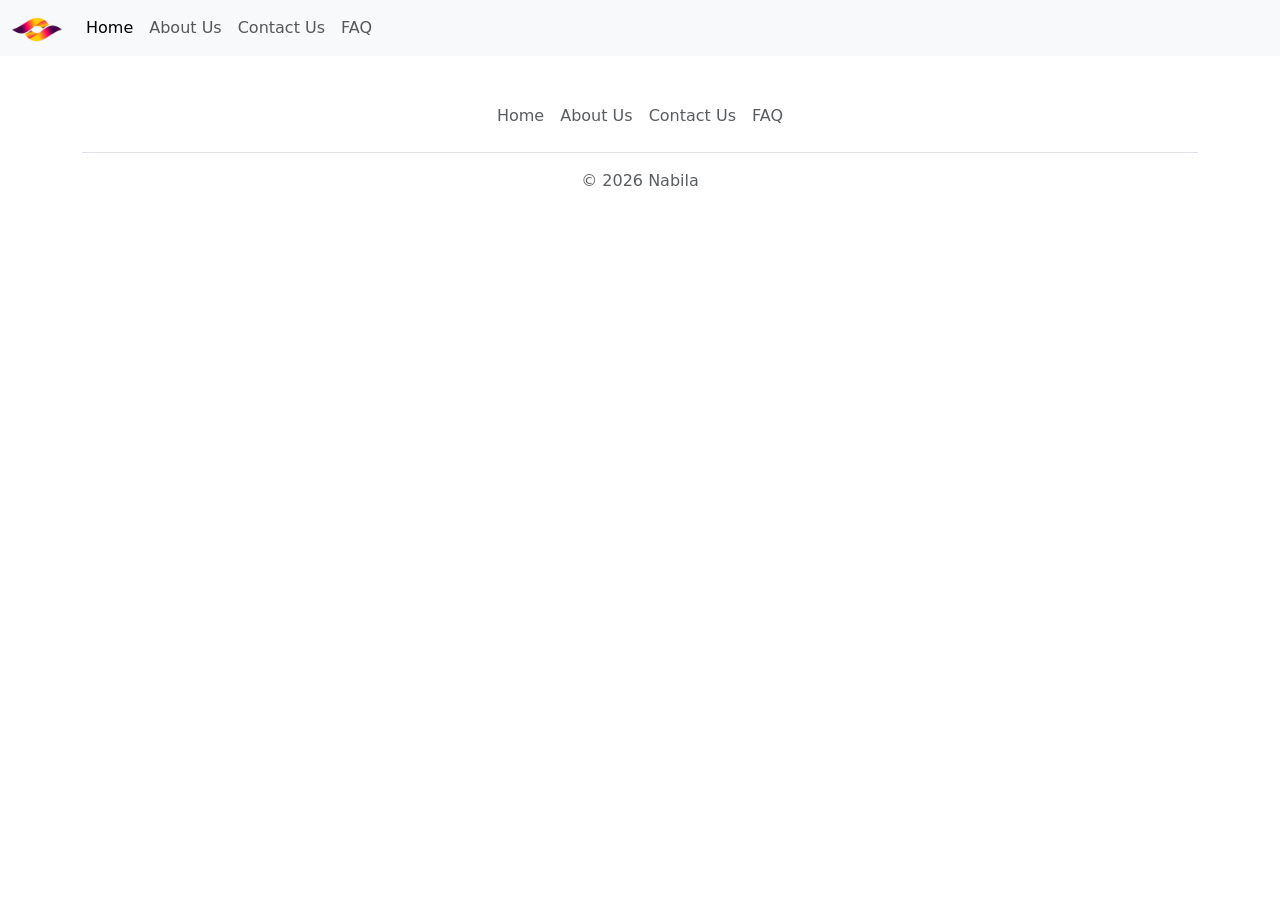
==== index.html @ 2170ba66 "logo image renamed" ====
<!DOCTYPE html>
<html lang="en">

<head>
    <meta charset="UTF-8">
    <meta name="viewport" content="width=device-width, initial-scale=1.0">
    <title>Educational Website</title>

    <!-- bootstrap CSS -->
    <link rel="stylesheet" href="./css/bootstrap.min.css">
    <!-- custom css -->
    <link rel="stylesheet" href="./css/style.css">
</head>

<body>
    <!-- navbar -->
    <nav class="navbar navbar-expand-lg bg-body-tertiary">
        <div class="container-fluid">
            <a class="navbar-brand" href="index.html">
                <!-- logo -->
                <img src="./image/logo.png" alt="logo" class="img-fluid object-fit-contain logo ">
                 <!-- Navbar -->
            </a>
            <button class="navbar-toggler" type="button" data-bs-toggle="collapse"
                data-bs-target="#navbarSupportedContent" aria-controls="navbarSupportedContent" aria-expanded="false"
                aria-label="Toggle navigation">
                <span class="navbar-toggler-icon"></span>
            </button>
            <div class="collapse navbar-collapse" id="navbarSupportedContent">
                <ul class="navbar-nav me-auto mb-2 mb-lg-0">
                    <li class="nav-item">
                        <a class="nav-link active" aria-current="page" href="index.html">Home</a>
                    </li>
                    <li class="nav-item">
                        <a class="nav-link" href="./pages/about-us.html">About Us</a>
                    </li>
                    <li class="nav-item">
                        <a class="nav-link" href="./pages/contact-us.html">Contact Us</a>
                    </li>
                    <li class="nav-item">
                        <a class="nav-link" href="./pages/faq.html">FAQ</a>
                    </li>
                  
                </ul>
                <!-- <form class="d-flex" role="search">
                    <input class="form-control me-2" type="search" placeholder="Search" aria-label="Search" />
                    <button class="btn btn-outline-success" type="submit">Search</button>
                </form> -->
            </div>
        </div>
    </nav>

    <!-- footer -->
 <div class="container">
  <footer class="py-3 my-4">
    <ul class="nav justify-content-center border-bottom pb-3 mb-3">
      <li class="nav-item"><a href="#" class="nav-link px-2 text-muted">Home</a></li>
      <li class="nav-item"><a href="#" class="nav-link px-2 text-muted">About Us</a></li>
      <li class="nav-item"><a href="#" class="nav-link px-2 text-muted">Contact Us</a></li>
      <li class="nav-item"><a href="#" class="nav-link px-2 text-muted">FAQ</a></li>
    </ul>
    <p class="text-center text-muted">© 2026 Nabila</p>
  </footer>
</div>

    <script src="./js/bootstrap.bundle.min.js"></script>
    <script src=".js/script.js"></script>
</body>

</html>
---- css/style.css ----
.logo{
    width: 50px;
}
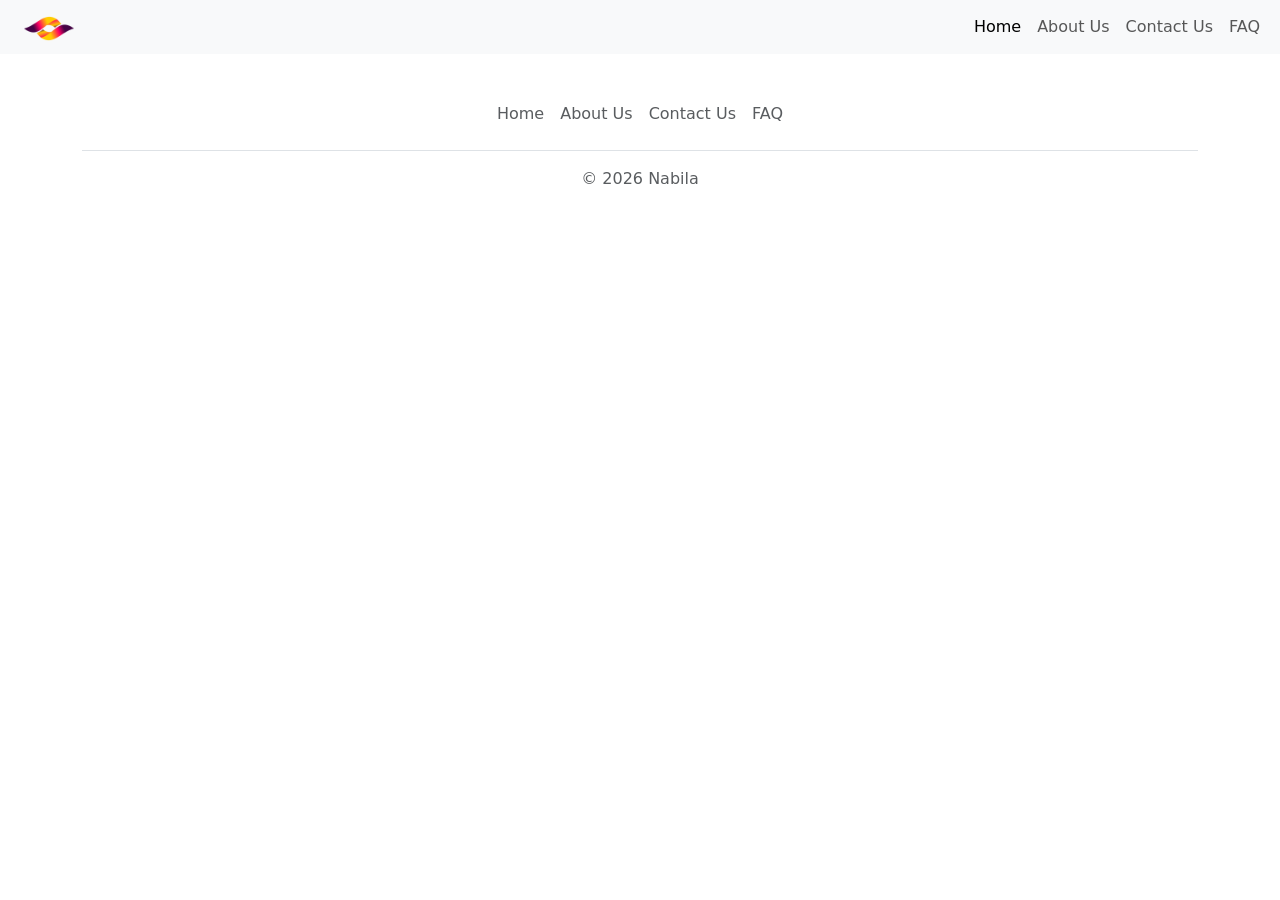
==== commit e3e023d7: "custom css for logo image padding fix" ====
--- a/index.html
+++ b/index.html
@@ -6,6 +6,11 @@
     <meta name="viewport" content="width=device-width, initial-scale=1.0">
     <title>Educational Website</title>
 
+    <!-- icon -->
+    <!-- default type as vscode: type="image/x-icon" =================== -->
+    <!-- <link rel="shortcut icon" href="favicon.ico" type="image/x-icon"> -->
+    <!-- used in this website icon type: "image/png" -->
+    <link rel="shortcut icon" href="./image/logo.png" type="image/png">
     <!-- bootstrap CSS -->
     <link rel="stylesheet" href="./css/bootstrap.min.css">
     <!-- custom css -->
@@ -14,14 +19,45 @@
 
 <body>
     <!-- navbar -->
-    <nav class="navbar navbar-expand-lg bg-body-tertiary">
+    <nav class="navbar navbar-expand-lg bg-body-tertiary ">
         <div class="container-fluid">
+            <!-- logo link homepage -->
             <a class="navbar-brand" href="index.html">
-                <!-- logo -->
+                <!-- logo: pixabay -->
                 <img src="./image/logo.png" alt="logo" class="img-fluid object-fit-contain logo ">
-                 <!-- Navbar -->
+                <!-- Navbar -->
             </a>
-            <button class="navbar-toggler" type="button" data-bs-toggle="collapse"
+            <!-- menu -->
+            <!-- SECTION d-flex TEST -------------- -->
+            <section class="d-flex">
+                <button class="navbar-toggler" type="button" data-bs-toggle="collapse"
+                    data-bs-target="#navbarSupportedContent" aria-controls="navbarSupportedContent"
+                    aria-expanded="false" aria-label="Toggle navigation">
+                    <span class="navbar-toggler-icon"></span>
+                </button>
+                <div class="collapse navbar-collapse" id="navbarSupportedContent">
+                    <ul class="navbar-nav me-auto mb-2 mb-lg-0">
+                        <li class="nav-item">
+                            <a class="nav-link active" aria-current="page" href="index.html">Home</a>
+                        </li>
+                        <li class="nav-item">
+                            <a class="nav-link" href="./pages/about-us.html">About Us</a>
+                        </li>
+                        <li class="nav-item">
+                            <a class="nav-link" href="./pages/contact-us.html">Contact Us</a>
+                        </li>
+                        <li class="nav-item">
+                            <a class="nav-link" href="./pages/faq.html">FAQ</a>
+                        </li>
+
+                    </ul>
+                    <!-- <form class="d-flex" role="search">
+                    <input class="form-control me-2" type="search" placeholder="Search" aria-label="Search" />
+                    <button class="btn btn-outline-success" type="submit">Search</button>
+                </form> -->
+                </div>
+            </section>
+            <!-- <button class="navbar-toggler" type="button" data-bs-toggle="collapse"
                 data-bs-target="#navbarSupportedContent" aria-controls="navbarSupportedContent" aria-expanded="false"
                 aria-label="Toggle navigation">
                 <span class="navbar-toggler-icon"></span>
@@ -40,28 +76,76 @@
                     <li class="nav-item">
                         <a class="nav-link" href="./pages/faq.html">FAQ</a>
                     </li>
-                  
+
                 </ul>
-                <!-- <form class="d-flex" role="search">
+              <form class="d-flex" role="search">
                     <input class="form-control me-2" type="search" placeholder="Search" aria-label="Search" />
                     <button class="btn btn-outline-success" type="submit">Search</button>
-                </form> -->
-            </div>
+                </form> 
+            </div> -->
+
+
         </div>
     </nav>
 
+<!--------------------- NAVBAR FLEX_TEST ----------------------------------------------- 
+XXXXXXXXXXXXXXXXXXXXXXXXXXXXXXXXXXXXXXXXXXXXXXXXXXXXXXXXXXXXXXXXXXXXXXXXXXXXXXXXXXXXXXX-->
+    <!-- <nav class="navbar navbar-expand-lg bg-body-tertiary ">
+        <div class="container-fluid d-flex justify-content-between">
+   
+             <div class="logo-section">
+                 <a class="navbar-brand" href="index.html">
+       
+                    <img src="./image/logo.png" alt="logo" class=" img-fluid object-fit-contain logo ">
+            
+                </a>
+             </div>
+               
+
+            <div class="menu-section">
+                <button class="navbar-toggler" type="button" data-bs-toggle="collapse"
+                    data-bs-target="#navbarSupportedContent" aria-controls="navbarSupportedContent"
+                    aria-expanded="false" aria-label="Toggle navigation">
+                    <span class="navbar-toggler-icon"></span>
+                </button>
+                <div class="collapse navbar-collapse" id="navbarSupportedContent">
+                    <ul class="navbar-nav me-auto mb-2 mb-lg-0">
+                        <li class="nav-item">
+                            <a class="nav-link active" aria-current="page" href="index.html">Home</a>
+                        </li>
+                        <li class="nav-item">
+                            <a class="nav-link" href="./pages/about-us.html">About Us</a>
+                        </li>
+                        <li class="nav-item">
+                            <a class="nav-link" href="./pages/contact-us.html">Contact Us</a>
+                        </li>
+                        <li class="nav-item">
+                            <a class="nav-link" href="./pages/faq.html">FAQ</a>
+                        </li>
+
+                    </ul>
+                </div>
+            </div>
+
+
+        </div>
+    </nav> -->
+    
+    <!-- XXXXXXXXXXXXXXXXXXXXXXXXXXXXXXXXXXXXXXXXXXXXXXXXXXXXXXXXXXXXXXXXXXXXXXXXXXXXXXXXXXX
+    ----------------------- NAVBAR FLEX_TEST ----------------------------------------------- -->
+
     <!-- footer -->
- <div class="container">
-  <footer class="py-3 my-4">
-    <ul class="nav justify-content-center border-bottom pb-3 mb-3">
-      <li class="nav-item"><a href="#" class="nav-link px-2 text-muted">Home</a></li>
-      <li class="nav-item"><a href="#" class="nav-link px-2 text-muted">About Us</a></li>
-      <li class="nav-item"><a href="#" class="nav-link px-2 text-muted">Contact Us</a></li>
-      <li class="nav-item"><a href="#" class="nav-link px-2 text-muted">FAQ</a></li>
-    </ul>
-    <p class="text-center text-muted">© 2026 Nabila</p>
-  </footer>
-</div>
+    <div class="container">
+        <footer class="py-3 my-4">
+            <ul class="nav justify-content-center border-bottom pb-3 mb-3">
+                <li class="nav-item"><a href="#" class="nav-link px-2 text-muted">Home</a></li>
+                <li class="nav-item"><a href="#" class="nav-link px-2 text-muted">About Us</a></li>
+                <li class="nav-item"><a href="#" class="nav-link px-2 text-muted">Contact Us</a></li>
+                <li class="nav-item"><a href="#" class="nav-link px-2 text-muted">FAQ</a></li>
+            </ul>
+            <p class="text-center text-muted">© 2026 Nabila</p>
+        </footer>
+    </div>
 
     <script src="./js/bootstrap.bundle.min.js"></script>
     <script src=".js/script.js"></script>
--- a/css/style.css
+++ b/css/style.css
@@ -1,3 +1,12 @@
 .logo{
     width: 50px;
+}
+
+/* adjust logo image padding left to match  menu padding */
+.navbar {
+    padding: 0; /* remove navbar default padding */
+}
+
+.navbar-brand {
+    padding: 12px; /* match the 12px nav-link padding */
 }
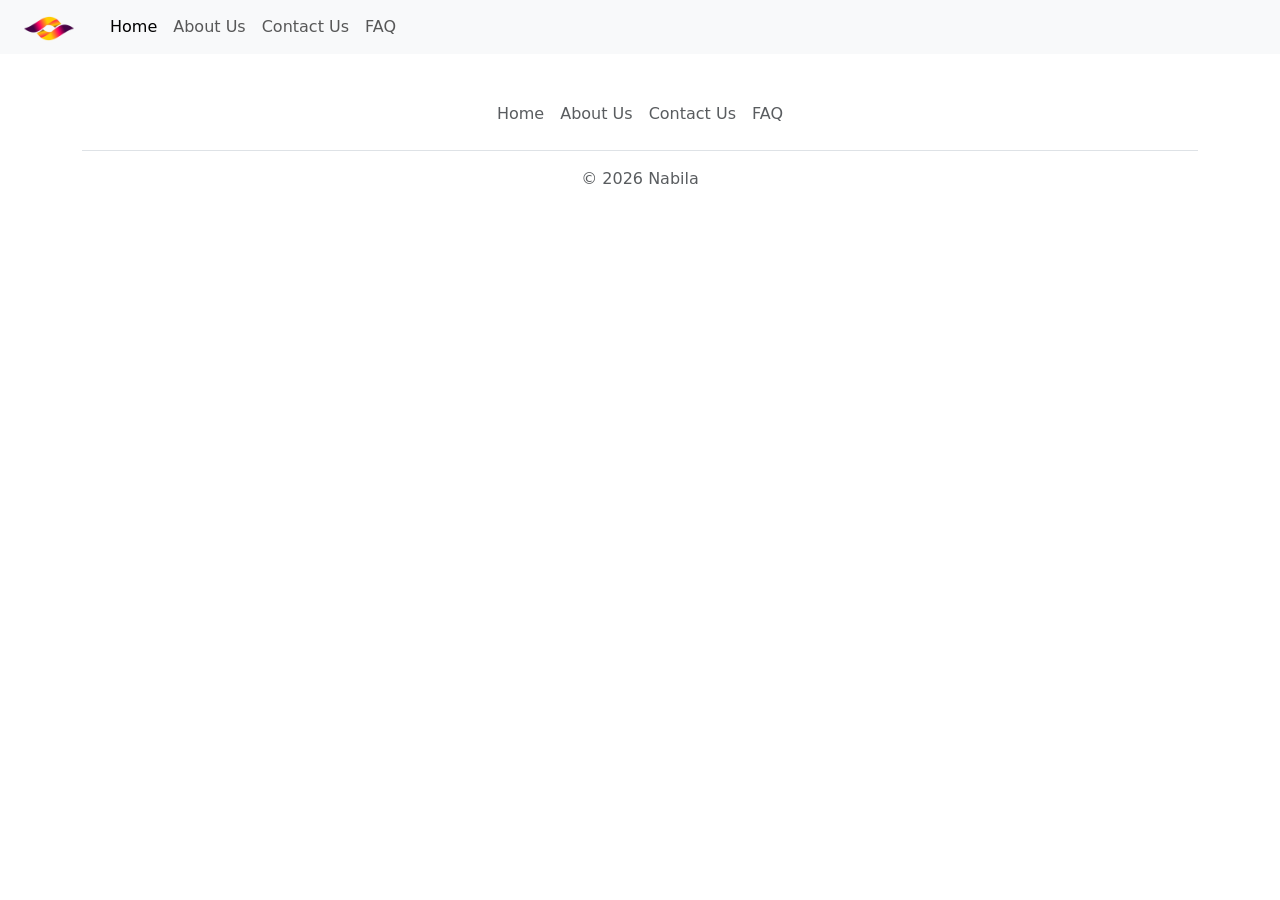
==== commit f2099887: "menu section d-flex test ended & commented for reference" ====
--- a/index.html
+++ b/index.html
@@ -27,9 +27,9 @@
                 <img src="./image/logo.png" alt="logo" class="img-fluid object-fit-contain logo ">
                 <!-- Navbar -->
             </a>
-            <!-- menu -->
-            <!-- SECTION d-flex TEST -------------- -->
-            <section class="d-flex">
+
+            <!-- MENU SECTION d-flex TEST -------------- -->
+            <!-- <section class="d-flex">
                 <button class="navbar-toggler" type="button" data-bs-toggle="collapse"
                     data-bs-target="#navbarSupportedContent" aria-controls="navbarSupportedContent"
                     aria-expanded="false" aria-label="Toggle navigation">
@@ -51,13 +51,10 @@
                         </li>
 
                     </ul>
-                    <!-- <form class="d-flex" role="search">
-                    <input class="form-control me-2" type="search" placeholder="Search" aria-label="Search" />
-                    <button class="btn btn-outline-success" type="submit">Search</button>
-                </form> -->
                 </div>
-            </section>
-            <!-- <button class="navbar-toggler" type="button" data-bs-toggle="collapse"
+            </section> -->
+            <!-- menu -->
+            <button class="navbar-toggler" type="button" data-bs-toggle="collapse"
                 data-bs-target="#navbarSupportedContent" aria-controls="navbarSupportedContent" aria-expanded="false"
                 aria-label="Toggle navigation">
                 <span class="navbar-toggler-icon"></span>
@@ -78,17 +75,17 @@
                     </li>
 
                 </ul>
-              <form class="d-flex" role="search">
+                <!-- <form class="d-flex" role="search">
                     <input class="form-control me-2" type="search" placeholder="Search" aria-label="Search" />
                     <button class="btn btn-outline-success" type="submit">Search</button>
-                </form> 
-            </div> -->
+                </form>  -->
+            </div>
 
 
         </div>
     </nav>
 
-<!--------------------- NAVBAR FLEX_TEST ----------------------------------------------- 
+    <!--------------------- NAVBAR FLEX_TEST ----------------------------------------------- 
 XXXXXXXXXXXXXXXXXXXXXXXXXXXXXXXXXXXXXXXXXXXXXXXXXXXXXXXXXXXXXXXXXXXXXXXXXXXXXXXXXXXXXXX-->
     <!-- <nav class="navbar navbar-expand-lg bg-body-tertiary ">
         <div class="container-fluid d-flex justify-content-between">
@@ -130,7 +127,7 @@
 
         </div>
     </nav> -->
-    
+
     <!-- XXXXXXXXXXXXXXXXXXXXXXXXXXXXXXXXXXXXXXXXXXXXXXXXXXXXXXXXXXXXXXXXXXXXXXXXXXXXXXXXXXX
     ----------------------- NAVBAR FLEX_TEST ----------------------------------------------- -->
 
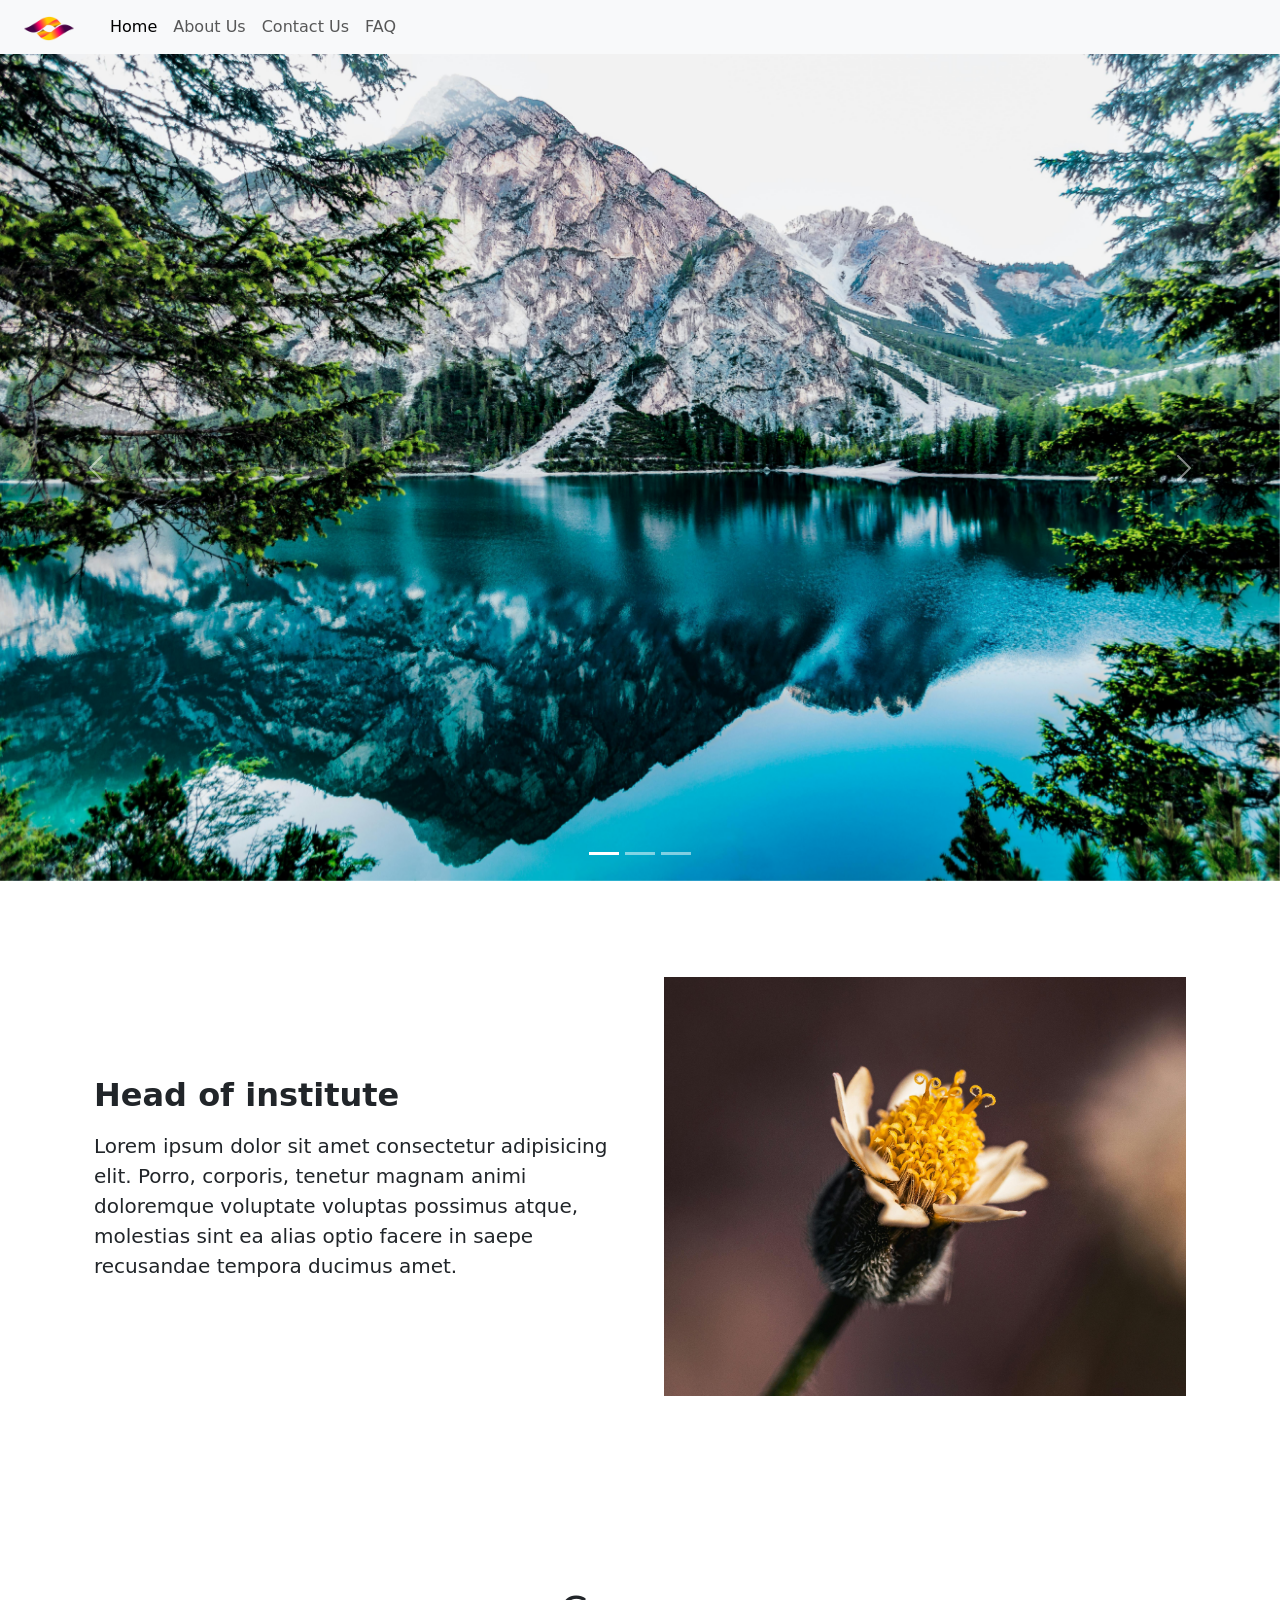
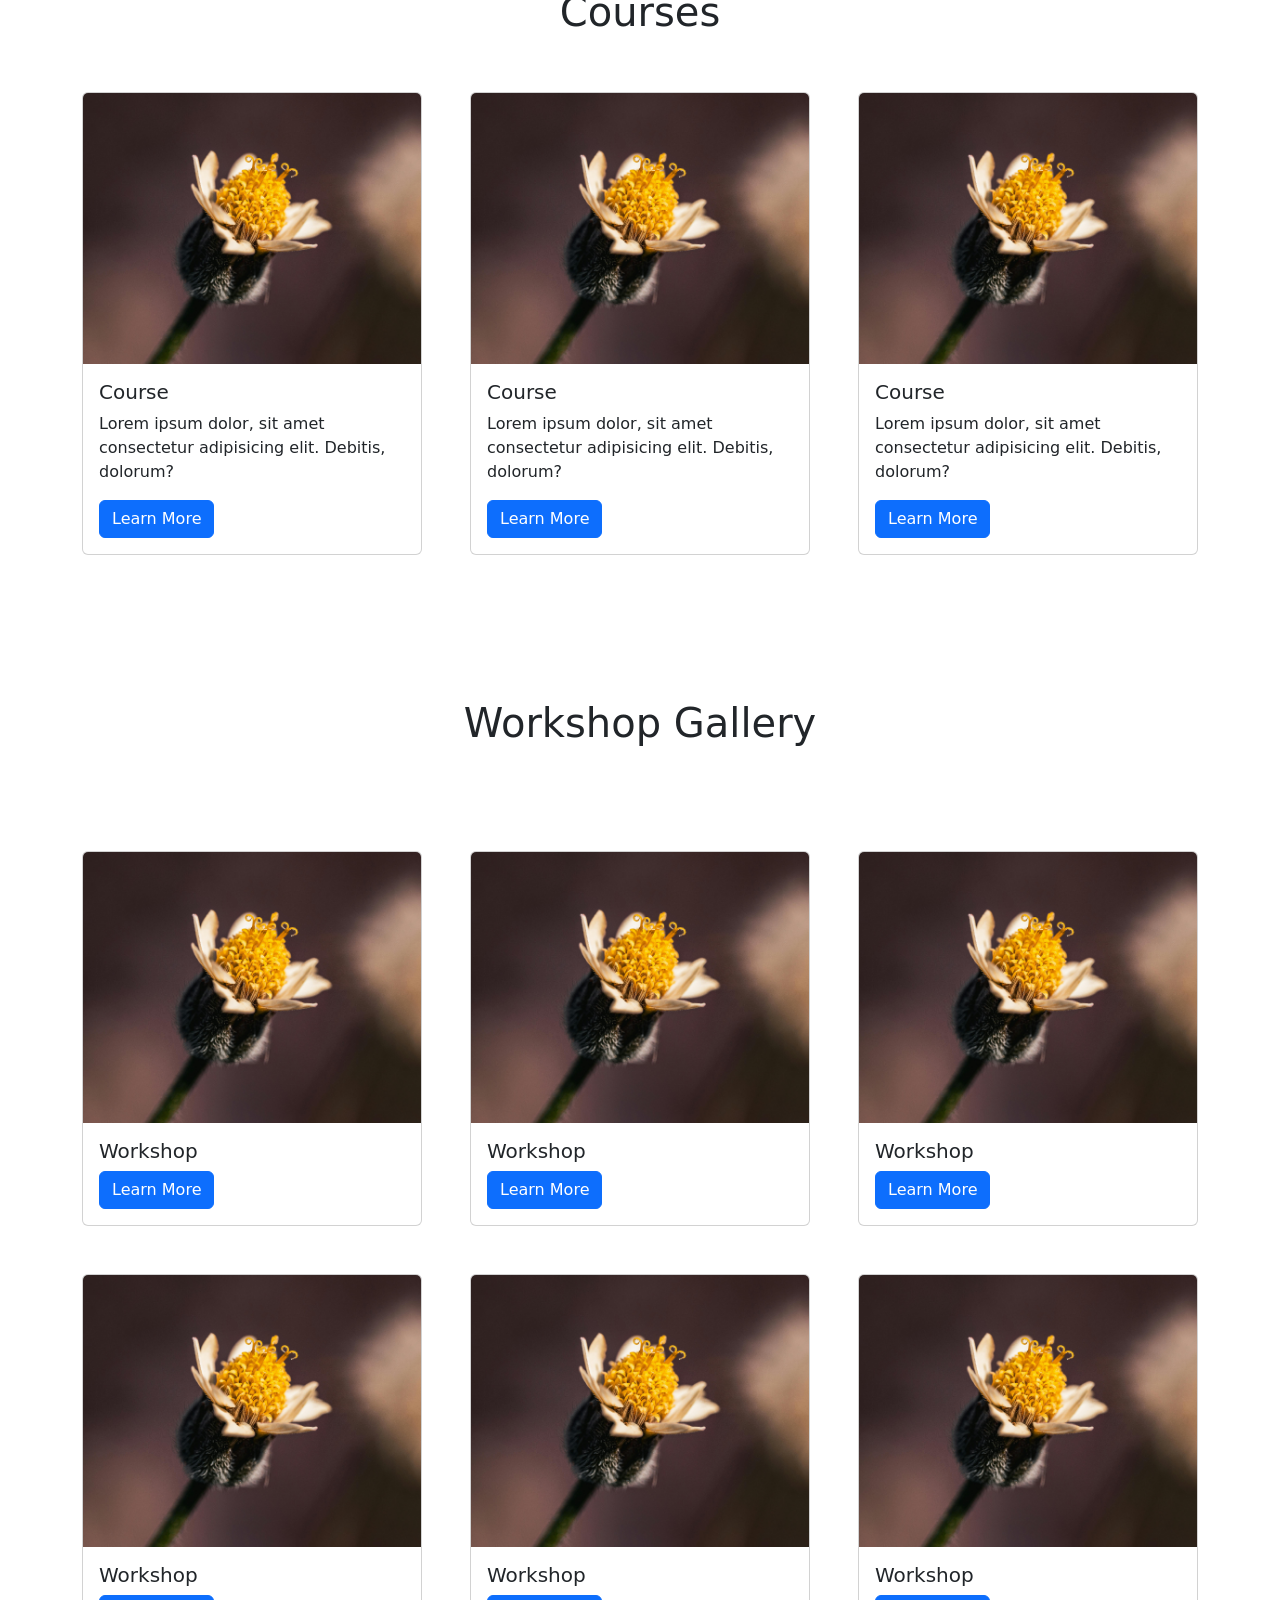
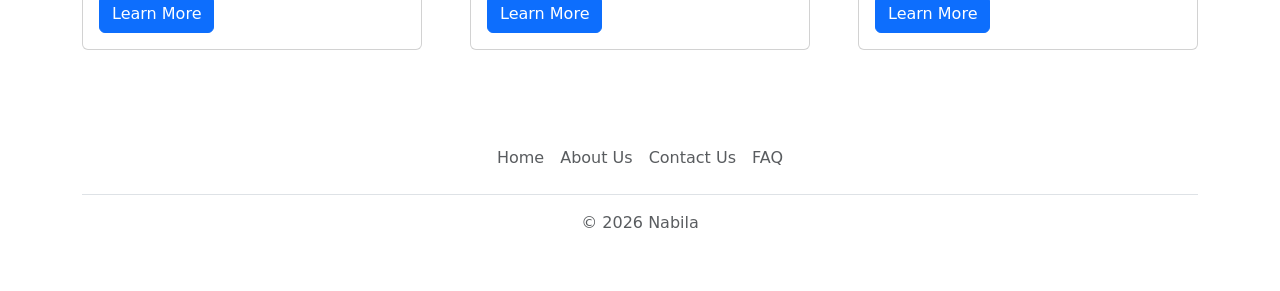
==== commit 2714e05f: "home page all sections added" ====
--- a/index.html
+++ b/index.html
@@ -131,14 +131,225 @@
     <!-- XXXXXXXXXXXXXXXXXXXXXXXXXXXXXXXXXXXXXXXXXXXXXXXXXXXXXXXXXXXXXXXXXXXXXXXXXXXXXXXXXXX
     ----------------------- NAVBAR FLEX_TEST ----------------------------------------------- -->
 
+    <!-- banner with carousel bootstrap -->
+    <div id="carouselExampleIndicators" class="carousel slide">
+        <div class="carousel-indicators">
+            <button type="button" data-bs-target="#carouselExampleIndicators" data-bs-slide-to="0" class="active"
+                aria-current="true" aria-label="Slide 1"></button>
+            <button type="button" data-bs-target="#carouselExampleIndicators" data-bs-slide-to="1"
+                aria-label="Slide 2"></button>
+            <button type="button" data-bs-target="#carouselExampleIndicators" data-bs-slide-to="2"
+                aria-label="Slide 3"></button>
+        </div>
+        <div class="carousel-inner">
+            <div class="carousel-item active">
+                <img src="./image/pexels-eberhardgross-443446.jpg" class="d-block w-100" alt="...">
+            </div>
+            <div class="carousel-item">
+                <img src="./image/pexels-robshumski-1903702.jpg" class="d-block w-100" alt="...">
+            </div>
+            <div class="carousel-item">
+                <img src="./image/one.jpg" class="d-block w-100" alt="...">
+            </div>
+        </div>
+        <button class="carousel-control-prev" type="button" data-bs-target="#carouselExampleIndicators"
+            data-bs-slide="prev">
+            <span class="carousel-control-prev-icon" aria-hidden="true"></span>
+            <span class="visually-hidden">Previous</span>
+        </button>
+        <button class="carousel-control-next" type="button" data-bs-target="#carouselExampleIndicators"
+            data-bs-slide="next">
+            <span class="carousel-control-next-icon" aria-hidden="true"></span>
+            <span class="visually-hidden">Next</span>
+        </button>
+    </div>
+
+    <!-- Head of comp -->
+    <div class="container px-4 py-5">
+        <div class="row flex-lg-row-reverse align-items-center g-5 py-5">
+            <div class="col-10 col-sm-8 col-lg-6">
+                <img src="./image/pexels-optical-chemist-340351297-31225243.jpg" class="d-block mx-lg-auto img-fluid"
+                    alt="Bootstrap Themes" width="700" height="500" loading="lazy">
+            </div>
+            <div class="col-lg-6">
+                <h2 class=" fw-bold mb-3">Head of institute </h2>
+                <p class="lead">Lorem ipsum dolor sit amet consectetur adipisicing elit. Porro, corporis, tenetur magnam
+                    animi doloremque voluptate voluptas possimus atque, molestias sint ea alias optio facere in saepe
+                    recusandae tempora ducimus amet.</p>
+                <!-- <div class="d-grid gap-2 d-md-flex justify-content-md-start"> 
+                    <button type="button"
+                        class="btn btn-primary btn-lg px-4 me-md-2" fdprocessedid="1epykj">Primary</button> <button
+                        type="button" class="btn btn-outline-secondary btn-lg px-4"
+                        fdprocessedid="t6fewf">Default</button> 
+                    </div> -->
+            </div>
+        </div>
+    </div>
+
+    <!-- course details -->
+    <section class="container py-5">
+        <div class="row">
+            <div class="col text-center ">
+                <h3 class="fs-1 py-5">Courses</h3>
+            </div>
+
+        </div>
+        <!-- cards -->
+        <div class="row justify-content-center g-5">
+            <div class="col-12 col-sm-6 col-md-4 ">
+                <div class="card">
+                    <img src="./image/pexels-optical-chemist-340351297-31225243.jpg" class="card-img-top" alt="...">
+                    <div class="card-body">
+                        <h5 class="card-title">Course</h5>
+                        <p class="card-text">Lorem ipsum dolor, sit amet consectetur adipisicing elit. Debitis, dolorum?
+                        </p>
+                        <a href="#" class="btn btn-primary">Learn More</a>
+                    </div>
+                </div>
+            </div>
+            <div class="col-12 col-sm-6 col-md-4">
+                <div class="card">
+                    <img src="./image/pexels-optical-chemist-340351297-31225243.jpg" class="card-img-top" alt="...">
+                    <div class="card-body">
+                        <h5 class="card-title">Course</h5>
+                        <p class="card-text">Lorem ipsum dolor, sit amet consectetur adipisicing elit. Debitis, dolorum?
+                        </p>
+                        <a href="#" class="btn btn-primary">Learn More</a>
+                    </div>
+                </div>
+            </div>
+            <div class="col-12 col-sm-6 col-md-4">
+                <div class="card">
+                    <img src="./image/pexels-optical-chemist-340351297-31225243.jpg" class="card-img-top" alt="...">
+                    <div class="card-body">
+                        <h5 class="card-title">Course</h5>
+                        <p class="card-text">Lorem ipsum dolor, sit amet consectetur adipisicing elit. Debitis, dolorum?
+                        </p>
+                        <a href="#" class="btn btn-primary">Learn More</a>
+                    </div>
+                </div>
+            </div>
+
+        </div>
+    </section>
+
+
+
+
+    <!-- Image gallery -->
+    
+ <section class="container py-5">
+        <div class="row">
+            <div class="col text-center ">
+                <h3 class="fs-1 py-5">Workshop Gallery</h3>
+            </div>
+
+        </div>
+        <!-- cards -->
+        <div class="row justify-content-center g-5 py-5">
+            <div class="col-12 col-sm-6 col-md-4 ">
+                <div class="card">
+                    <img src="./image/pexels-optical-chemist-340351297-31225243.jpg" class="card-img-top" alt="...">
+                    <div class="card-body">
+                        <h5 class="card-title">Workshop</h5>
+                        
+                        <a href="#" class="btn btn-primary">Learn More</a>
+                    </div>
+                </div>
+            </div>
+            <div class="col-12 col-sm-6 col-md-4">
+                <div class="card">
+                    <img src="./image/pexels-optical-chemist-340351297-31225243.jpg" class="card-img-top" alt="...">
+                    <div class="card-body">
+                        <h5 class="card-title">Workshop</h5>
+                        
+                        <a href="#" class="btn btn-primary">Learn More</a>
+                    </div>
+                </div>
+            </div>
+            <div class="col-12 col-sm-6 col-md-4">
+                <div class="card">
+                    <img src="./image/pexels-optical-chemist-340351297-31225243.jpg" class="card-img-top" alt="...">
+                    <div class="card-body">
+                        <h5 class="card-title">Workshop</h5>
+                        
+                        <a href="#" class="btn btn-primary">Learn More</a>
+                    </div>
+                </div>
+            </div>
+
+        </div>
+        <!-- cards -->
+        <div class="row justify-content-center g-5">
+            <div class="col-12 col-sm-6 col-md-4 ">
+                <div class="card">
+                    <img src="./image/pexels-optical-chemist-340351297-31225243.jpg" class="card-img-top" alt="...">
+                    <div class="card-body">
+                        <h5 class="card-title">Workshop</h5>
+                        
+                        <a href="#" class="btn btn-primary">Learn More</a>
+                    </div>
+                </div>
+            </div>
+            <div class="col-12 col-sm-6 col-md-4">
+                <div class="card">
+                    <img src="./image/pexels-optical-chemist-340351297-31225243.jpg" class="card-img-top" alt="...">
+                    <div class="card-body">
+                        <h5 class="card-title">Workshop</h5>
+                        
+                        <a href="#" class="btn btn-primary">Learn More</a>
+                    </div>
+                </div>
+            </div>
+            <div class="col-12 col-sm-6 col-md-4">
+                <div class="card">
+                    <img src="./image/pexels-optical-chemist-340351297-31225243.jpg" class="card-img-top" alt="...">
+                    <div class="card-body">
+                        <h5 class="card-title">Workshop</h5>
+                        
+                        <a href="#" class="btn btn-primary">Learn More</a>
+                    </div>
+                </div>
+            </div>
+
+        </div>
+    </section>
+
+
+
+
+
+
+
+
+
+
+
+
+
+
+
+
+
+
+
+
+
+
+
+
+
+
+
+
     <!-- footer -->
     <div class="container">
         <footer class="py-3 my-4">
             <ul class="nav justify-content-center border-bottom pb-3 mb-3">
-                <li class="nav-item"><a href="#" class="nav-link px-2 text-muted">Home</a></li>
-                <li class="nav-item"><a href="#" class="nav-link px-2 text-muted">About Us</a></li>
-                <li class="nav-item"><a href="#" class="nav-link px-2 text-muted">Contact Us</a></li>
-                <li class="nav-item"><a href="#" class="nav-link px-2 text-muted">FAQ</a></li>
+                <li class="nav-item"><a href="index.html" class="nav-link px-2 text-muted">Home</a></li>
+                <li class="nav-item"><a href="./pages/about-us.html" class="nav-link px-2 text-muted">About Us</a></li>
+                <li class="nav-item"><a href="./pages/contact-us.html" class="nav-link px-2 text-muted">Contact Us</a></li>
+                <li class="nav-item"><a href="./pages/faq.html" class="nav-link px-2 text-muted">FAQ</a></li>
             </ul>
             <p class="text-center text-muted">© 2026 Nabila</p>
         </footer>
--- a/css/style.css
+++ b/css/style.css
@@ -9,4 +9,4 @@
 
 .navbar-brand {
     padding: 12px; /* match the 12px nav-link padding */
-}+}
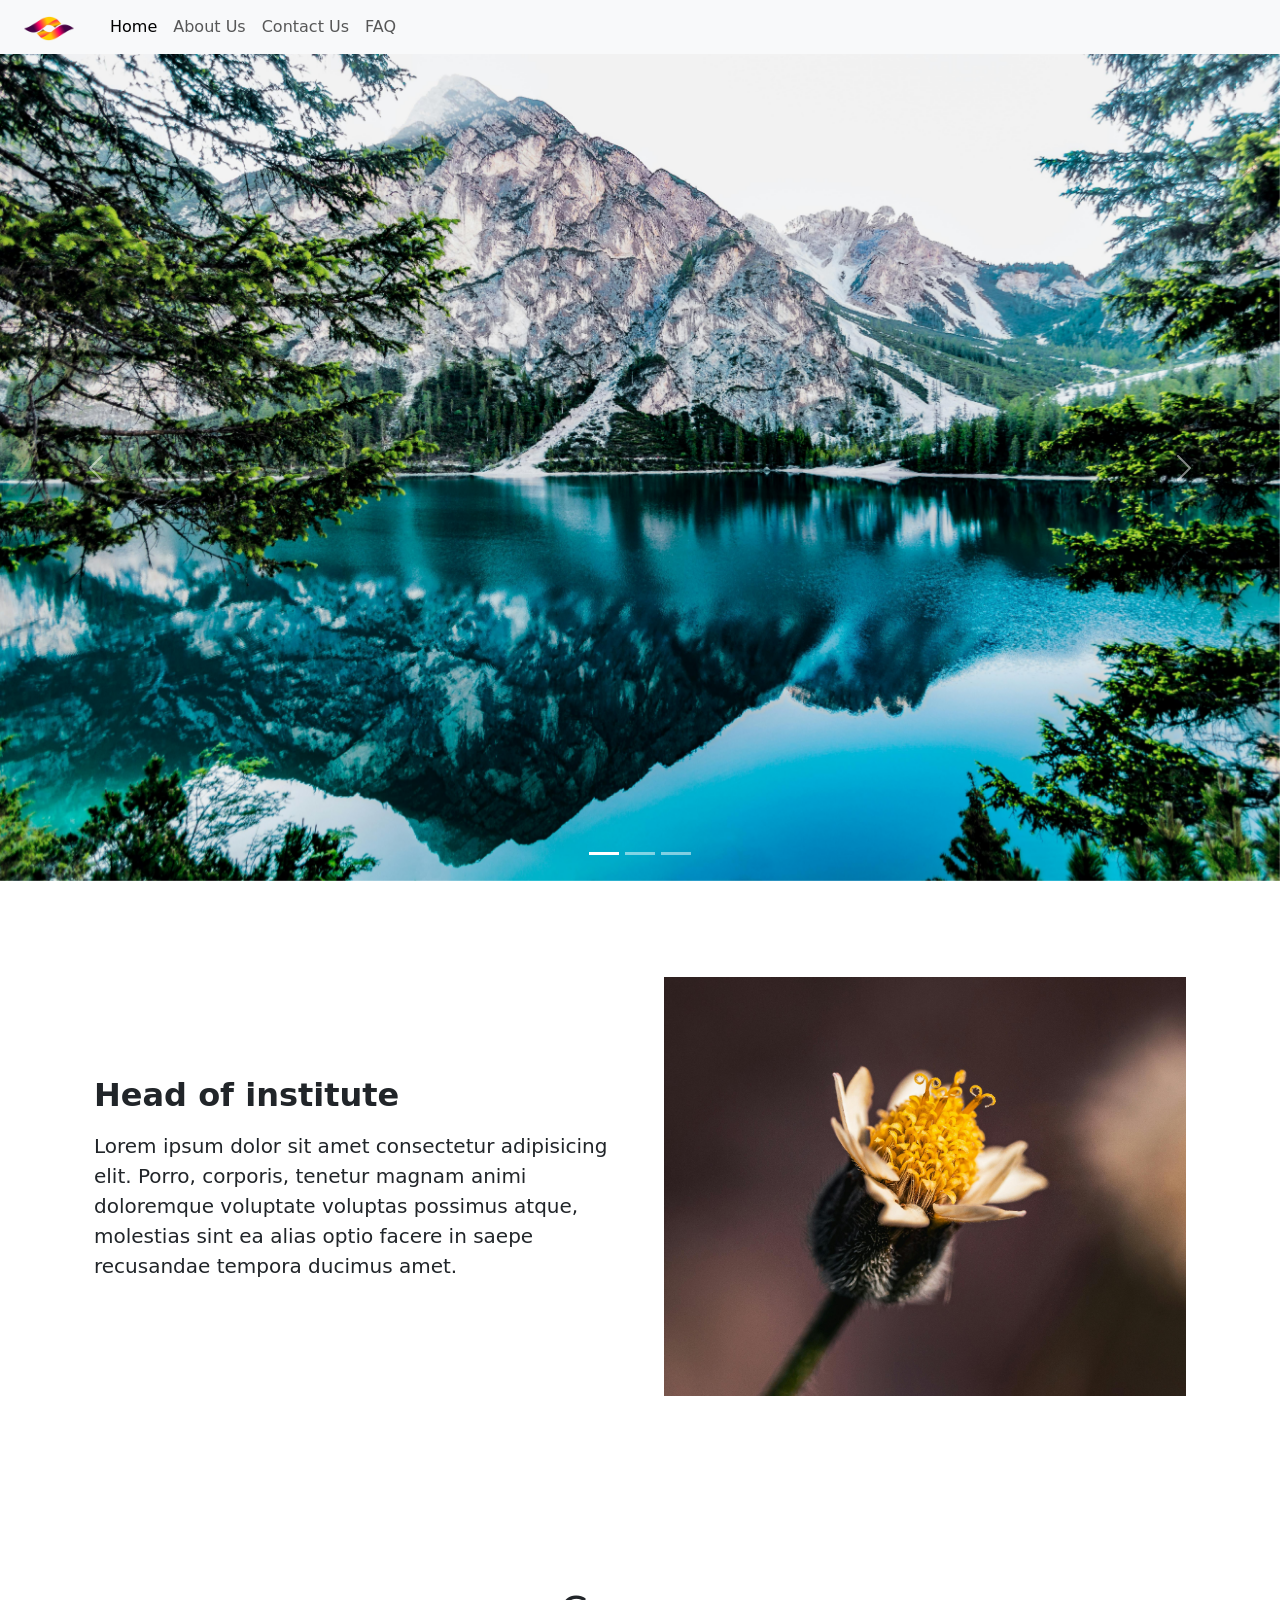
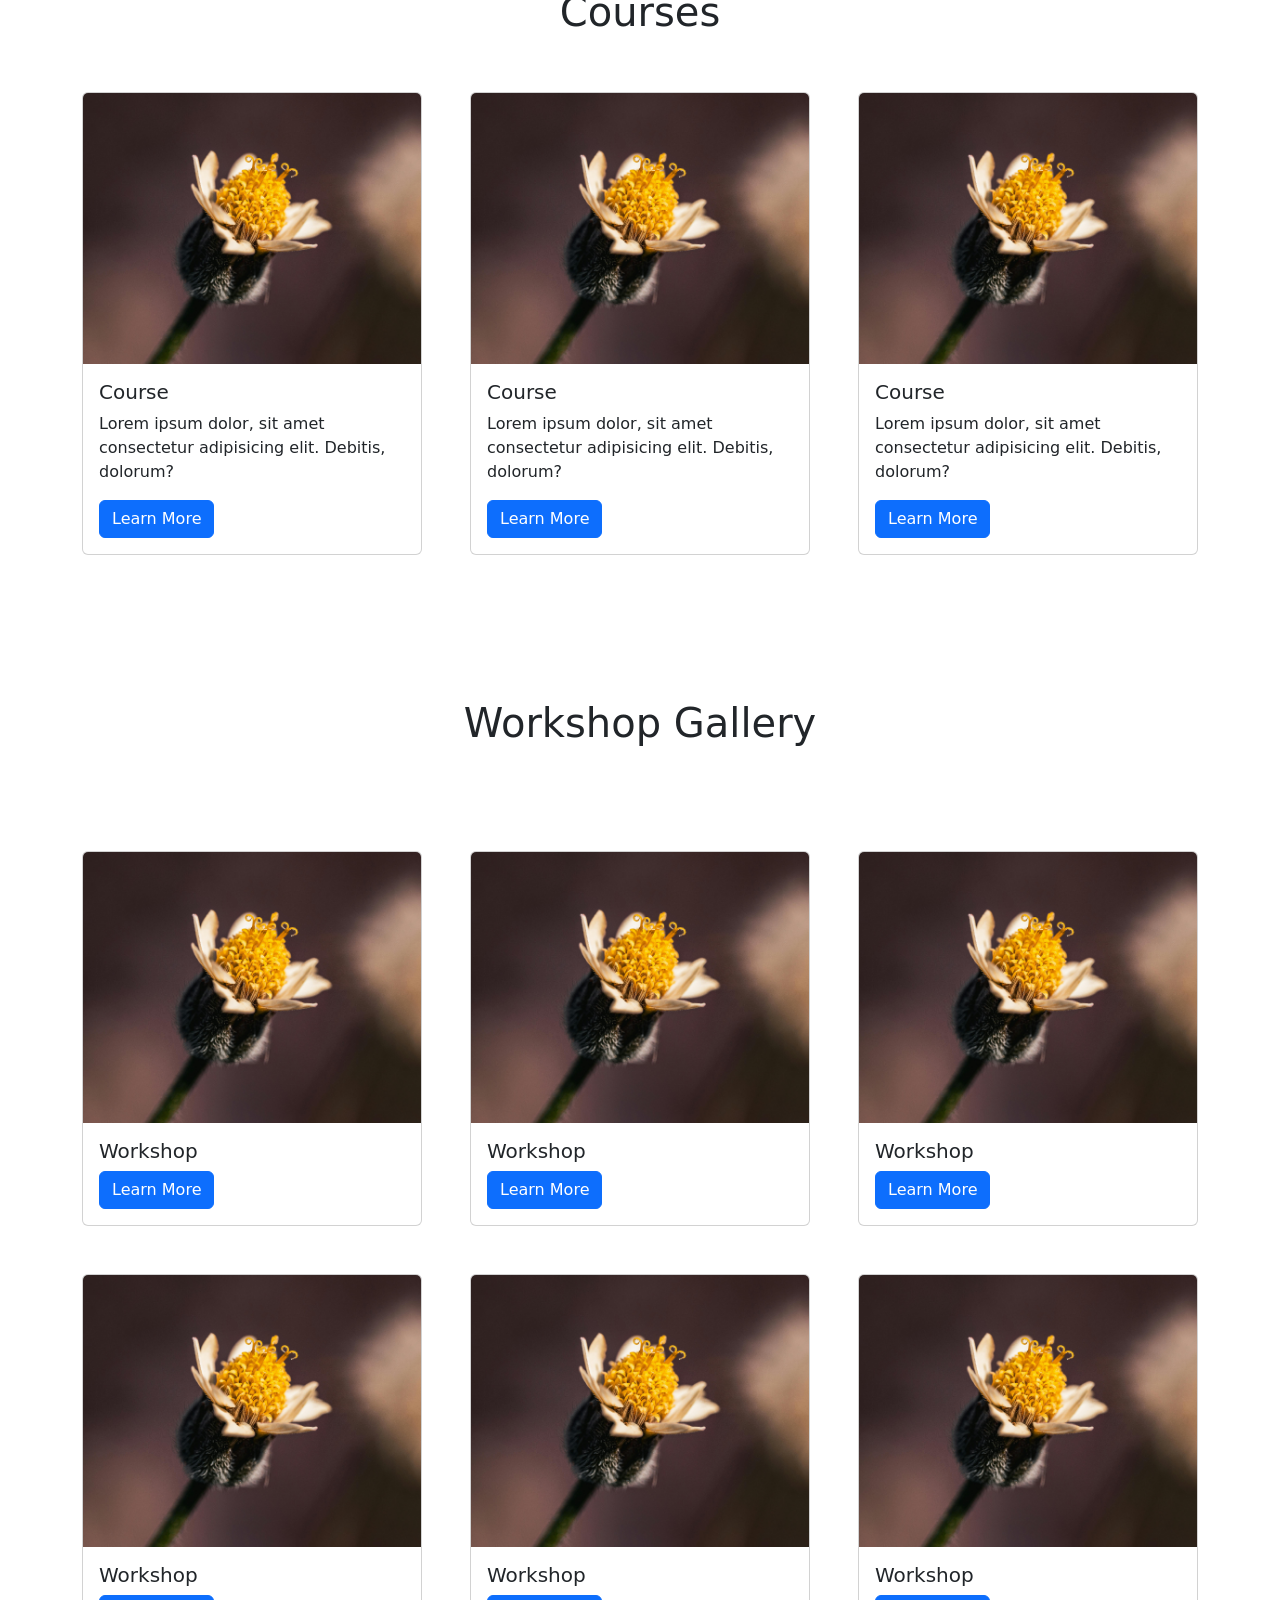
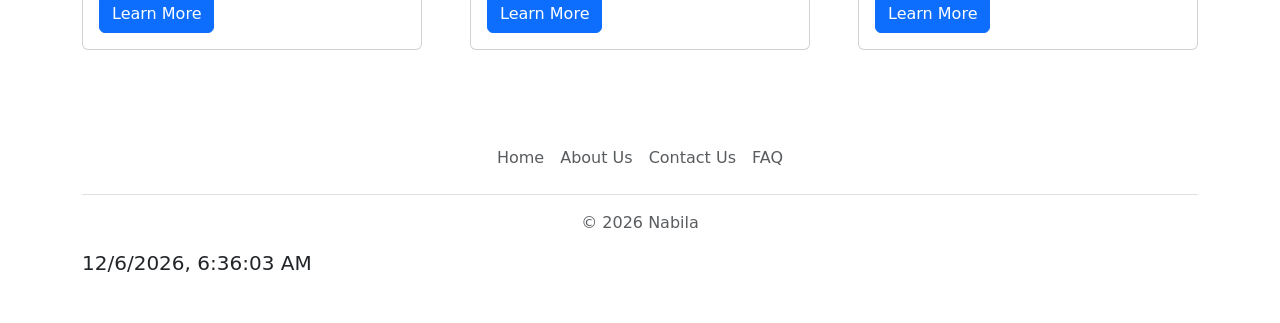
==== commit 07959d64: "date time added" ====
--- a/index.html
+++ b/index.html
@@ -319,29 +319,6 @@
 
 
 
-
-
-
-
-
-
-
-
-
-
-
-
-
-
-
-
-
-
-
-
-
-
-
     <!-- footer -->
     <div class="container">
         <footer class="py-3 my-4">
@@ -352,11 +329,13 @@
                 <li class="nav-item"><a href="./pages/faq.html" class="nav-link px-2 text-muted">FAQ</a></li>
             </ul>
             <p class="text-center text-muted">© 2026 Nabila</p>
+            <!-- date and time -->
+           <h5><span id="dateTime"></span></h5>
         </footer>
     </div>
 
     <script src="./js/bootstrap.bundle.min.js"></script>
-    <script src=".js/script.js"></script>
+    <script src="./js/script.js"></script>
 </body>
 
 </html>
